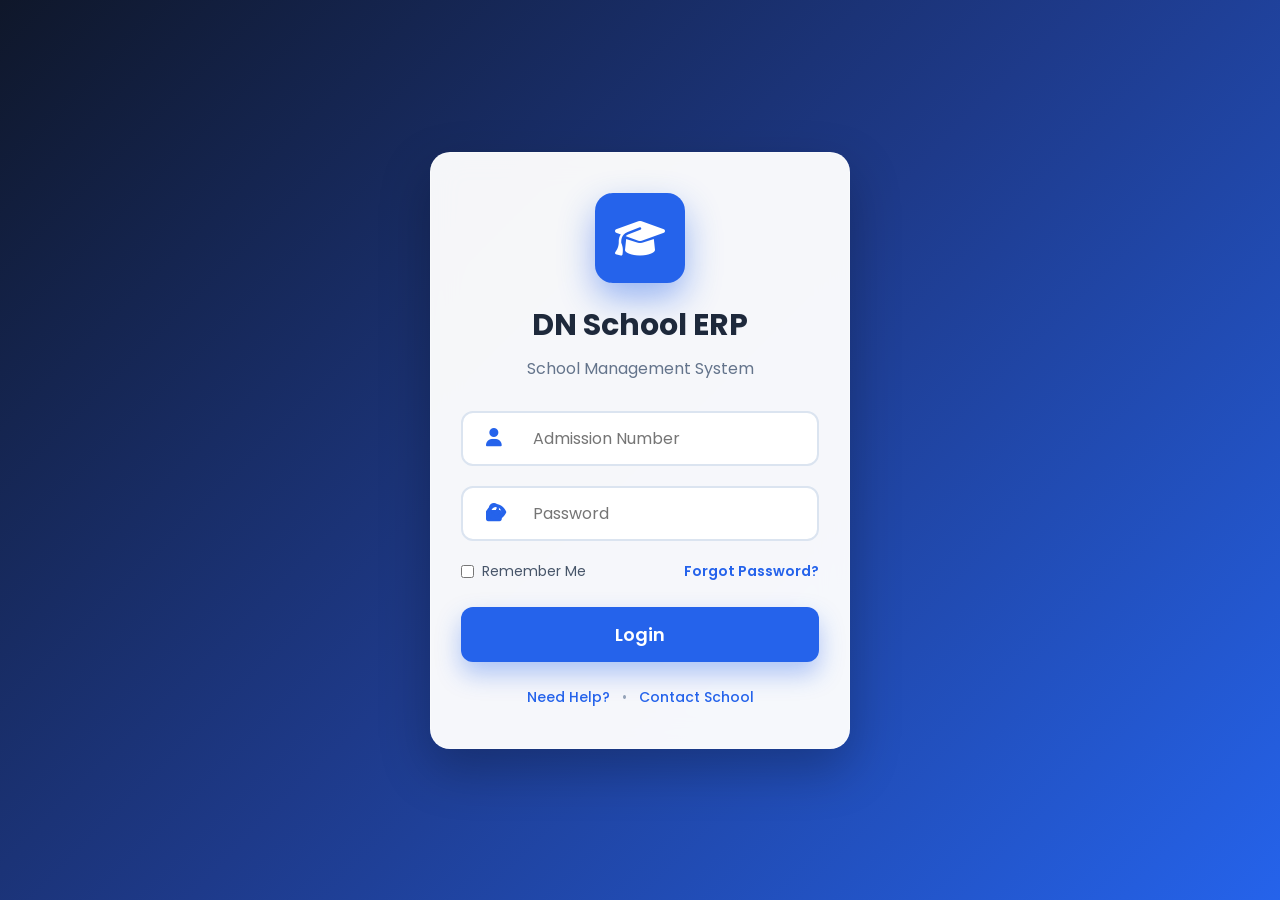
==== index.html @ 60b05c53 "Update index.html" ====
<!DOCTYPE html>
<html lang="en">

<head>
<meta charset="UTF-8">
<meta name="viewport" content="width=device-width, initial-scale=1.0">

<title>DN School ERP</title>

<link rel="stylesheet" href="style.css">

<link rel="preconnect" href="https://fonts.googleapis.com">
<link rel="preconnect" href="https://fonts.gstatic.com" crossorigin>

<link href="https://fonts.googleapis.com/css2?family=Poppins:wght@300;400;500;600;700&display=swap" rel="stylesheet">

<link rel="stylesheet"
href="https://cdnjs.cloudflare.com/ajax/libs/font-awesome/6.6.0/css/all.min.css">

</head>

<body>

<div class="login-container">
<div class="login-box">

    <div class="logo">
        <i class="fa-solid fa-graduation-cap"></i>
    </div>

    <h1>DN School ERP</h1>
    <p>School Management System</p>

    <form>

        <div class="input-box">
            <i class="fa-solid fa-user"></i>
            <input type="text" placeholder="Admission Number">
        </div>

        <div class="input-box">
    <i class="fa-solid fa-lock"></i>

    <input
        type="password"
        id="password"
        placeholder="Password">

    <i class="fa-solid fa-eye toggle-password"
       id="togglePassword"></i>
</div>

        <div class="options">
            <label>
                <input type="checkbox">
                Remember Me
            </label>

            <a href="#">Forgot Password?</a>
        </div>

        <button type="submit">
            Login
        </button>
        
    <div class="login-footer">
    <a href="#">Need Help?</a>
    <span>•</span>
    <a href="#">Contact School</a>
</div>
        
</form>

</div>
</div>

</body>

</html>
---- style.css ----
*{
    margin:0;
    padding:0;
    box-sizing:border-box;
    font-family:'Poppins',sans-serif;
}

body{
    background:linear-gradient(135deg,#0f172a,#1e3a8a,#2563eb);
    min-height:100vh;
    display:flex;
    justify-content:center;
    align-items:center;
    padding:20px;
}

.login-container{
    width:100%;
    max-width:420px;
}

.login-box{
background:rgba(255,255,255,.96);
backdrop-filter:blur(15px);
border:1px solid rgba(255,255,255,.4);
border-radius:20px;
padding:40px 30px;
box-shadow:0 20px 50px rgba(0,0,0,.25);
text-align:center;
}
.login-box:hover{
    transform:translateY(-5px);
    box-shadow:0 30px 60px rgba(0,0,0,.25);
    transition:.3s;
}
.logo{
    width:90px;
    height:90px;
    margin:auto;
    border-radius:18px;
    background:#2563eb;
    box-shadow:0 15px 35px rgba(37,99,235,.45);
    color:#fff;
    display:flex;
    justify-content:center;
    align-items:center;
    font-size:40px;
    margin-bottom:20px;
    transition:.3s;
}

.logo:hover{
    transform:rotate(-8deg) scale(1.08);
}

.login-box h1{
    font-size:30px;
    color:#1e293b;
}

.login-box p{
    color:#64748b;
    margin-top:8px;
    margin-bottom:30px;
}

.input-box{
    position:relative;
    margin-bottom:20px;
}

.input-box i{
    position:absolute;
    left:25px;
    top:50%;
    transform:translateY(-50%);
    color:#2563eb;
    font-size:18px;
    z-index:2;
    pointer-events:none;
}

.input-box input{
    width:100%;
    height:55px;
    border:2px solid #dbe4f0;
    border-radius:12px;
    padding-left:70px;
    font-size:16px;
    outline:none;
    transition:.3s;
}

.input-box input:focus{
    border-color:#2563eb;
    box-shadow:0 0 0 4px rgba(37,99,235,.15);
    transform:scale(1.01);
}

.options{
    display:flex;
    justify-content:space-between;
    align-items:center;
    margin-bottom:25px;
    font-size:14px;
}

.options label{
    display:flex;
    align-items:center;
    gap:8px;
    color:#475569;
}

.options a{
    color:#2563eb;
    text-decoration:none;
    font-weight:600;
}

button{
    width:100%;
    height:55px;
    border:none;
    border-radius:12px;
    background:#2563eb;
    color:#fff;
    font-size:18px;
    font-weight:600;
    cursor:pointer;
    transition:.3s;
    box-shadow:0 12px 25px rgba(37,99,235,.35);
}

button:hover{
    background:#1d4ed8;
    transform:translateY(-3px);
    box-shadow:0 18px 35px rgba(37,99,235,.45);
}

button:active{
    transform:scale(.98);
}

.login-footer{
    margin-top:25px;
    display:flex;
    justify-content:center;
    align-items:center;
    gap:12px;
    font-size:14px;
}

.login-footer a{
    color:#2563eb;
    text-decoration:none;
    font-weight:500;
}

.login-footer span{
    color:#94a3b8;
}
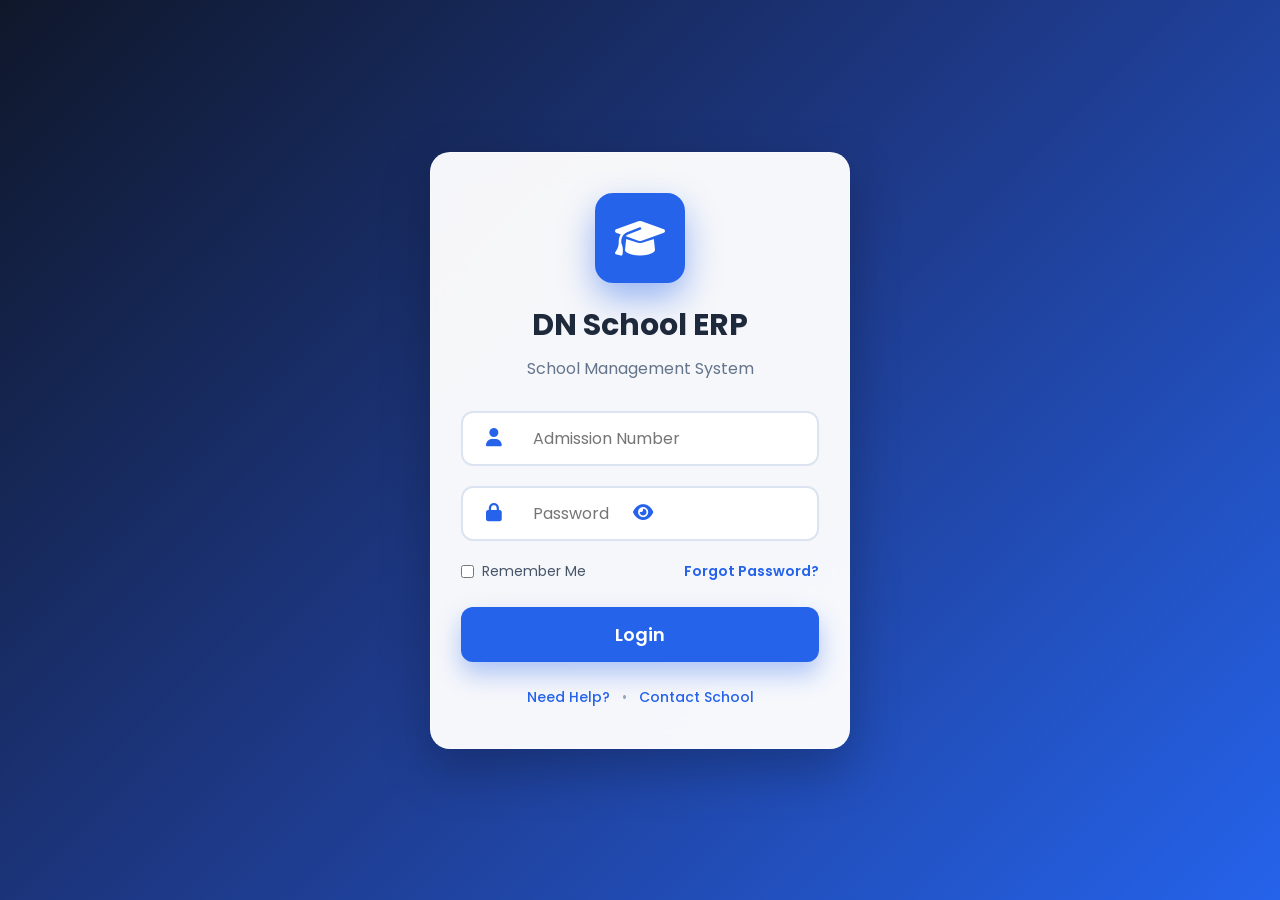
==== commit ba1ee2b6: "Update index.html" ====
--- a/index.html
+++ b/index.html
@@ -74,6 +74,23 @@
 </div>
 </div>
 
+<script>
+const password = document.getElementById("password");
+const toggle = document.getElementById("togglePassword");
+
+toggle.addEventListener("click", function () {
+    if (password.type === "password") {
+        password.type = "text";
+        this.classList.remove("fa-eye");
+        this.classList.add("fa-eye-slash");
+    } else {
+        password.type = "password";
+        this.classList.remove("fa-eye-slash");
+        this.classList.add("fa-eye");
+    }
+});
+</script>
+    
 </body>
 
 </html>
--- a/style.css
+++ b/style.css
@@ -69,7 +69,7 @@
     margin-bottom:20px;
 }
 
-.input-box i{
+.input-box > i{
     position:absolute;
     left:25px;
     top:50%;
@@ -78,6 +78,18 @@
     font-size:18px;
     z-index:2;
     pointer-events:none;
+}
+
+.toggle-password{
+    left:auto;
+    right:20px;
+    cursor:pointer;
+    color:#94a3b8;
+    transition:.3s;
+}
+
+.toggle-password:hover{
+    color:#2563eb;
 }
 
 .input-box input{
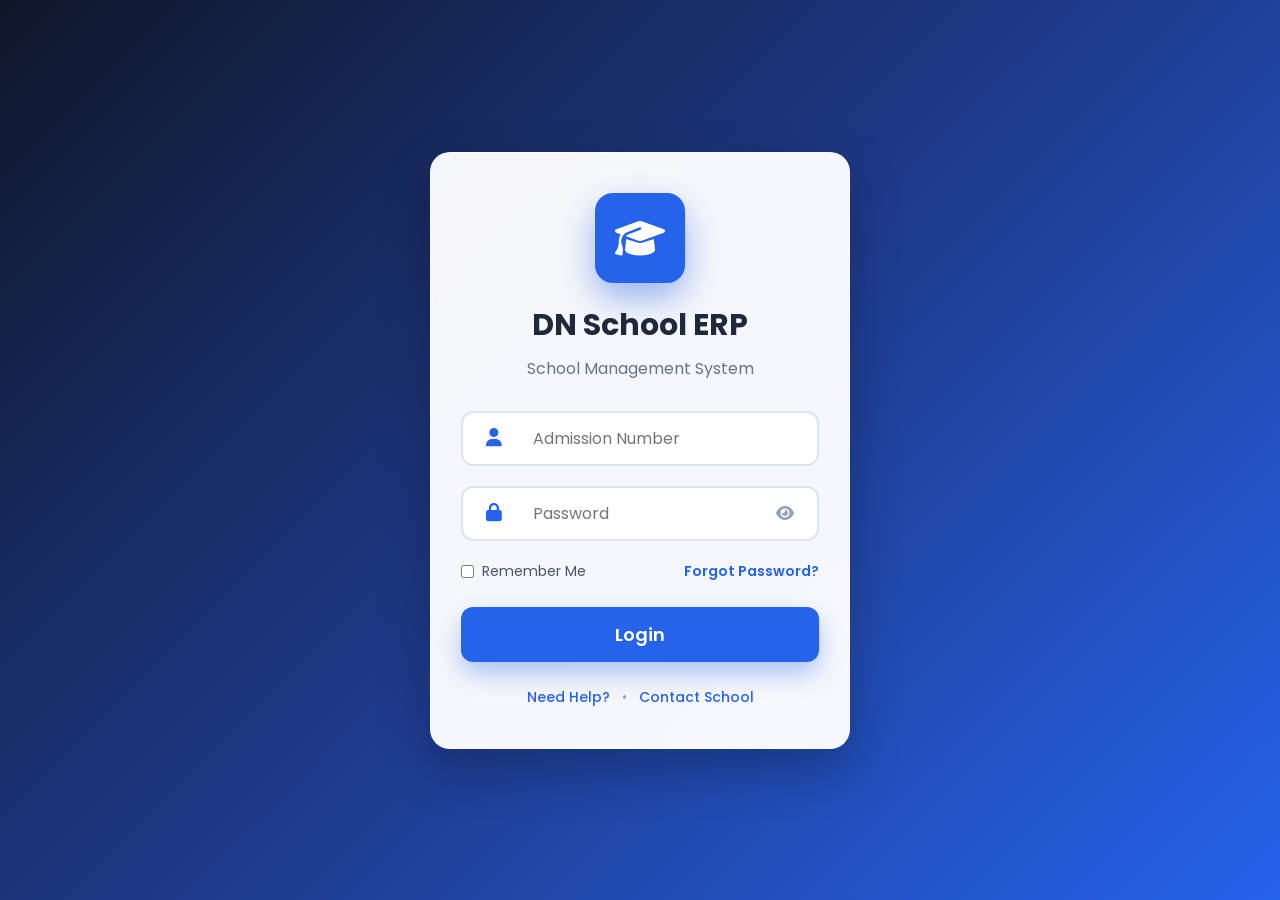
==== commit 476c03d7: "Update index.html" ====
--- a/index.html
+++ b/index.html
@@ -81,12 +81,12 @@
 toggle.addEventListener("click", function () {
     if (password.type === "password") {
         password.type = "text";
+        this.classList.remove("fa-eye-slash");
+        this.classList.add("fa-eye");
+    } else {
+        password.type = "password";
         this.classList.remove("fa-eye");
         this.classList.add("fa-eye-slash");
-    } else {
-        password.type = "password";
-        this.classList.remove("fa-eye-slash");
-        this.classList.add("fa-eye");
     }
 });
 </script>
--- a/style.css
+++ b/style.css
@@ -69,7 +69,7 @@
     margin-bottom:20px;
 }
 
-.input-box > i{
+.input-box > i:not(.toggle-password){
     position:absolute;
     left:25px;
     top:50%;
@@ -81,11 +81,15 @@
 }
 
 .toggle-password{
+    position:absolute;
+    top:50%;
+    right:25px;
     left:auto;
-    right:20px;
+    transform:translateY(-50%);
     cursor:pointer;
     color:#94a3b8;
     transition:.3s;
+    z-index:3;
 }
 
 .toggle-password:hover{
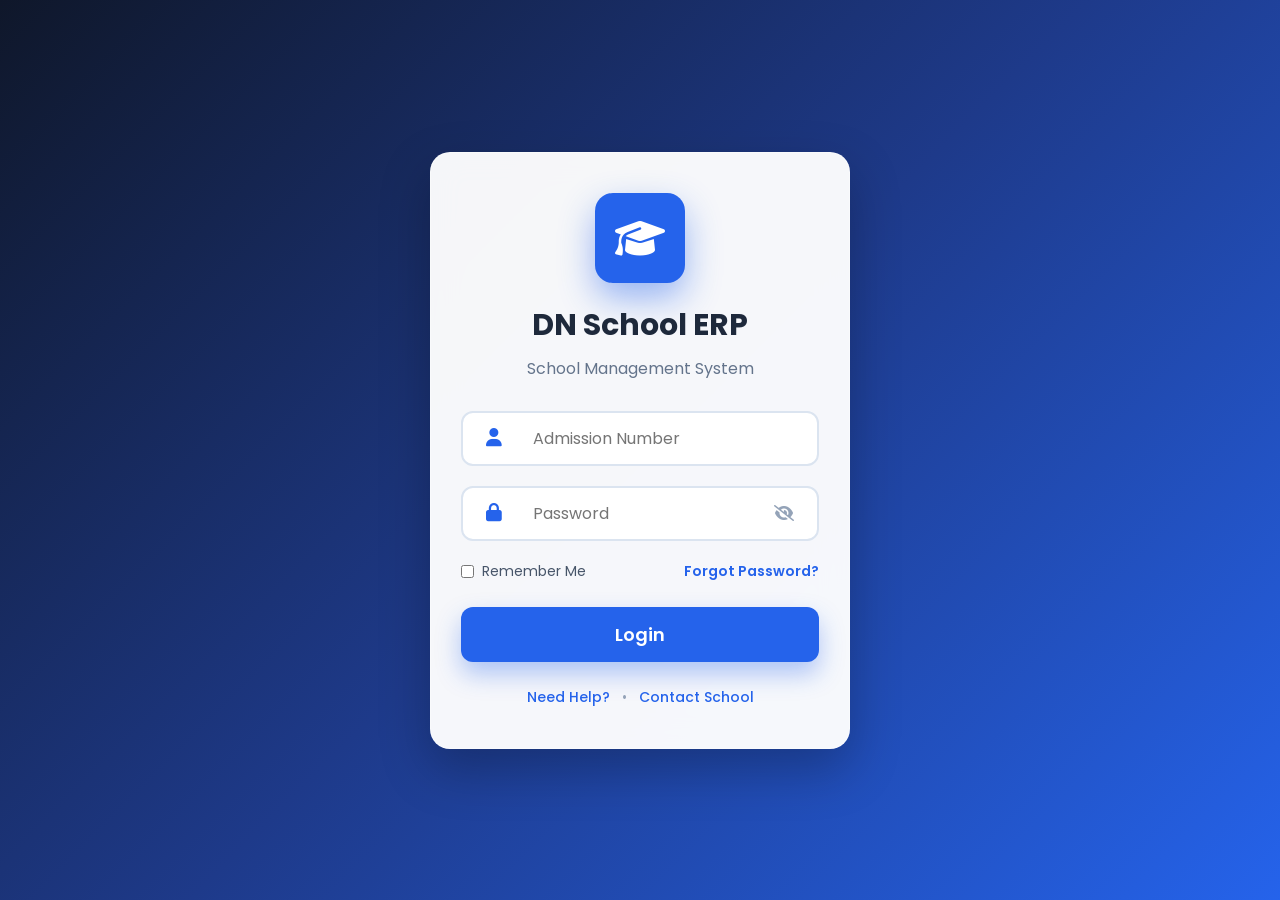
==== commit 1452f724: "Update index.html" ====
--- a/index.html
+++ b/index.html
@@ -46,8 +46,8 @@
         id="password"
         placeholder="Password">
 
-    <i class="fa-solid fa-eye toggle-password"
-       id="togglePassword"></i>
+    <i class="fa-solid fa-eye-slash toggle-password"
+    id="togglePassword"></i>
 </div>
 
         <div class="options">
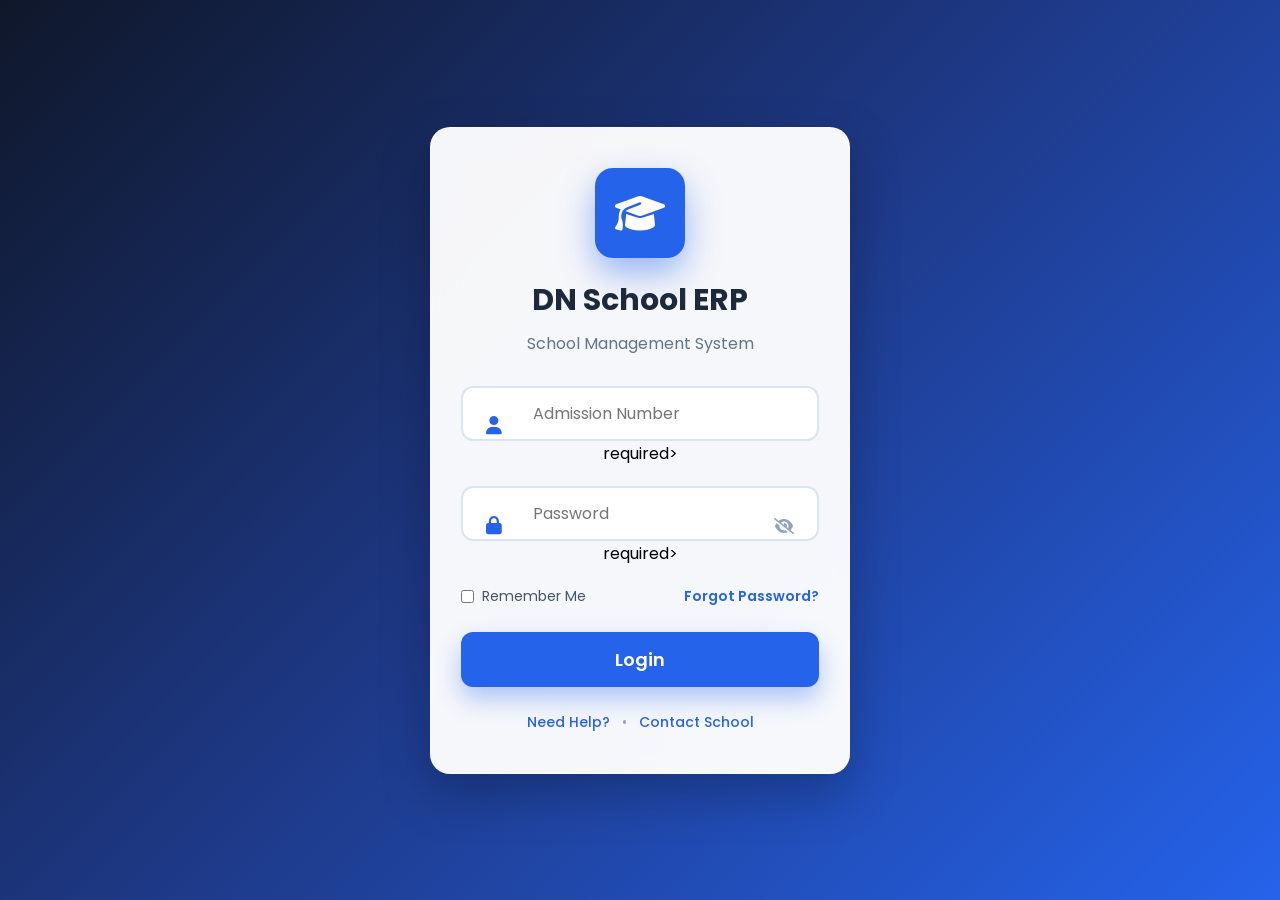
==== commit 89c26075: "Update index.html" ====
--- a/index.html
+++ b/index.html
@@ -31,11 +31,15 @@
     <h1>DN School ERP</h1>
     <p>School Management System</p>
 
-    <form>
+    <form id="loginForm">
 
         <div class="input-box">
             <i class="fa-solid fa-user"></i>
-            <input type="text" placeholder="Admission Number">
+            <input
+    type="text"
+    id="admission"
+    placeholder="Admission Number">
+    required>
         </div>
 
         <div class="input-box">
@@ -45,6 +49,7 @@
         type="password"
         id="password"
         placeholder="Password">
+        required>
 
     <i class="fa-solid fa-eye-slash toggle-password"
     id="togglePassword"></i>
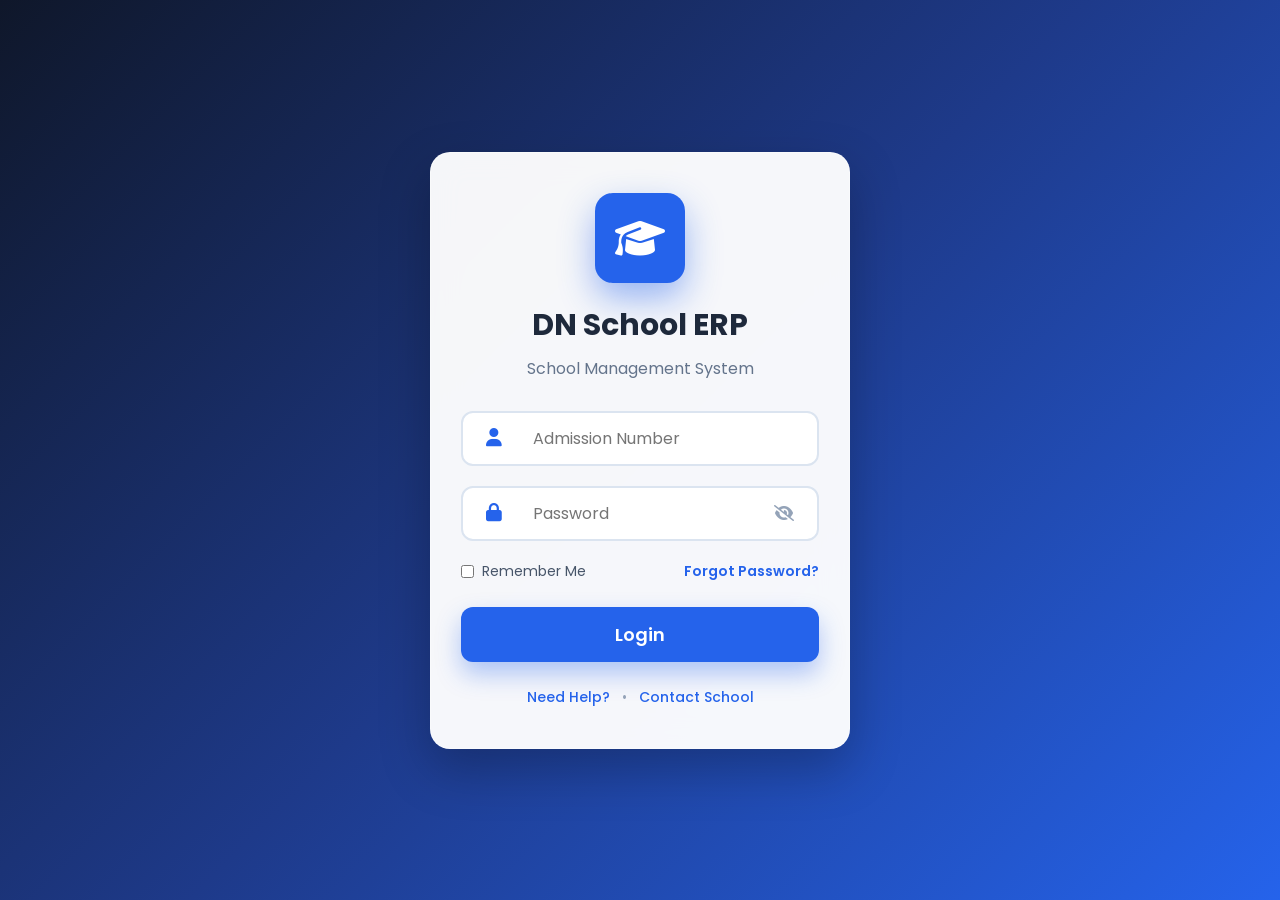
==== commit 0ef1c30b: "Update index.html" ====
--- a/index.html
+++ b/index.html
@@ -38,7 +38,7 @@
             <input
     type="text"
     id="admission"
-    placeholder="Admission Number">
+    placeholder="Admission Number"
     required>
         </div>
 
@@ -48,7 +48,7 @@
     <input
         type="password"
         id="password"
-        placeholder="Password">
+        placeholder="Password"
         required>
 
     <i class="fa-solid fa-eye-slash toggle-password"
